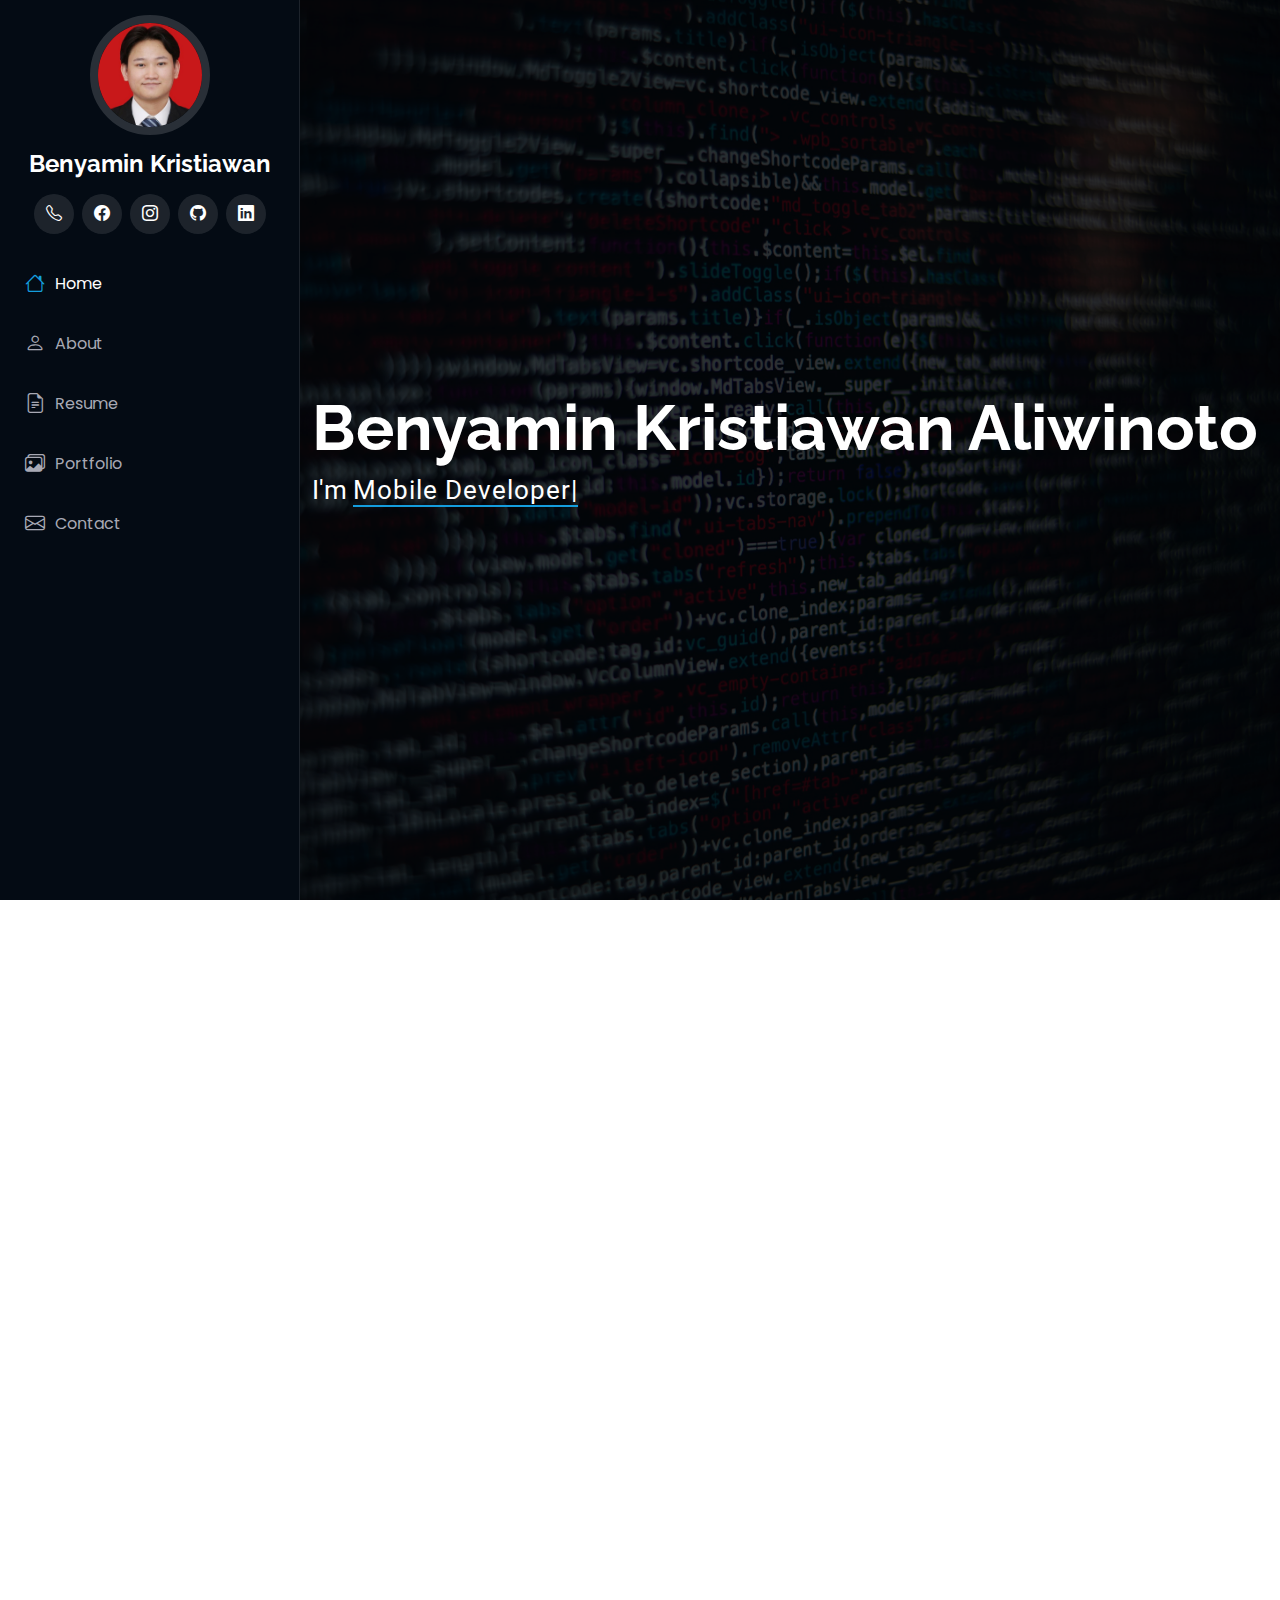
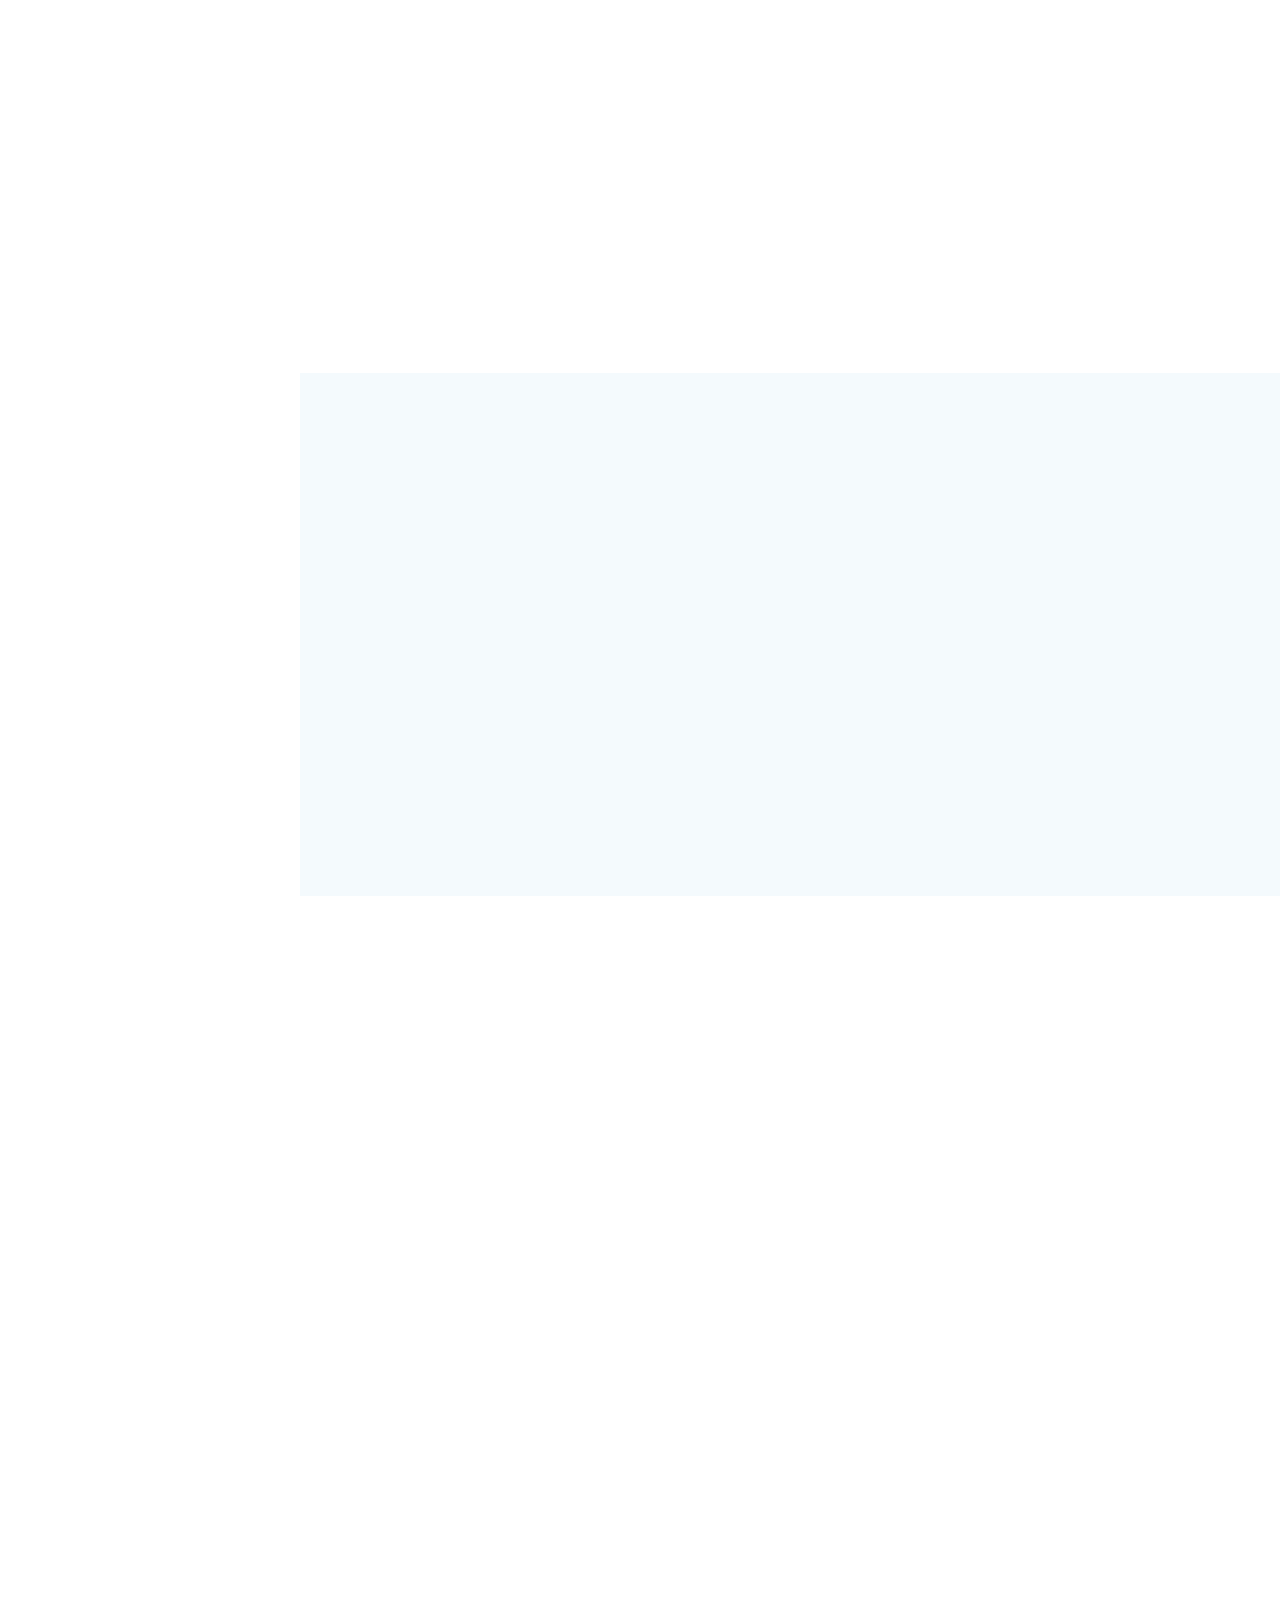
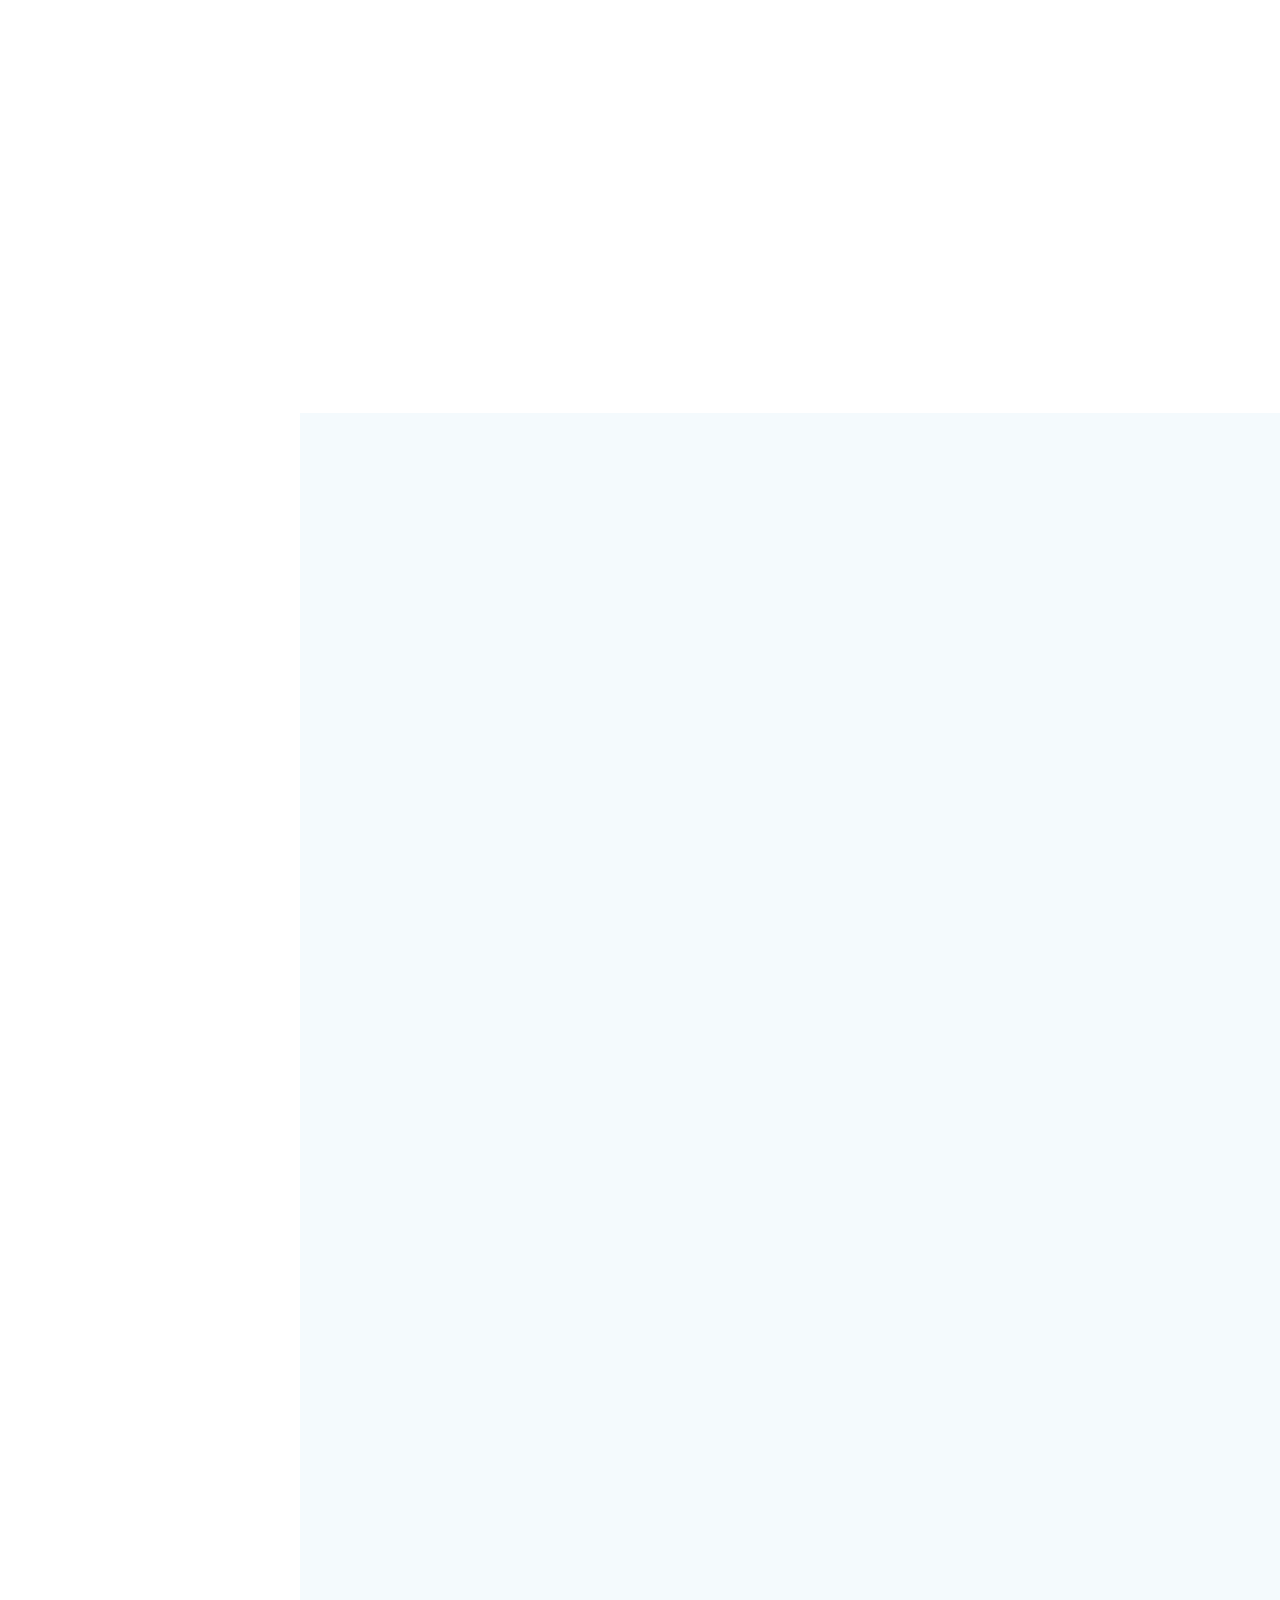
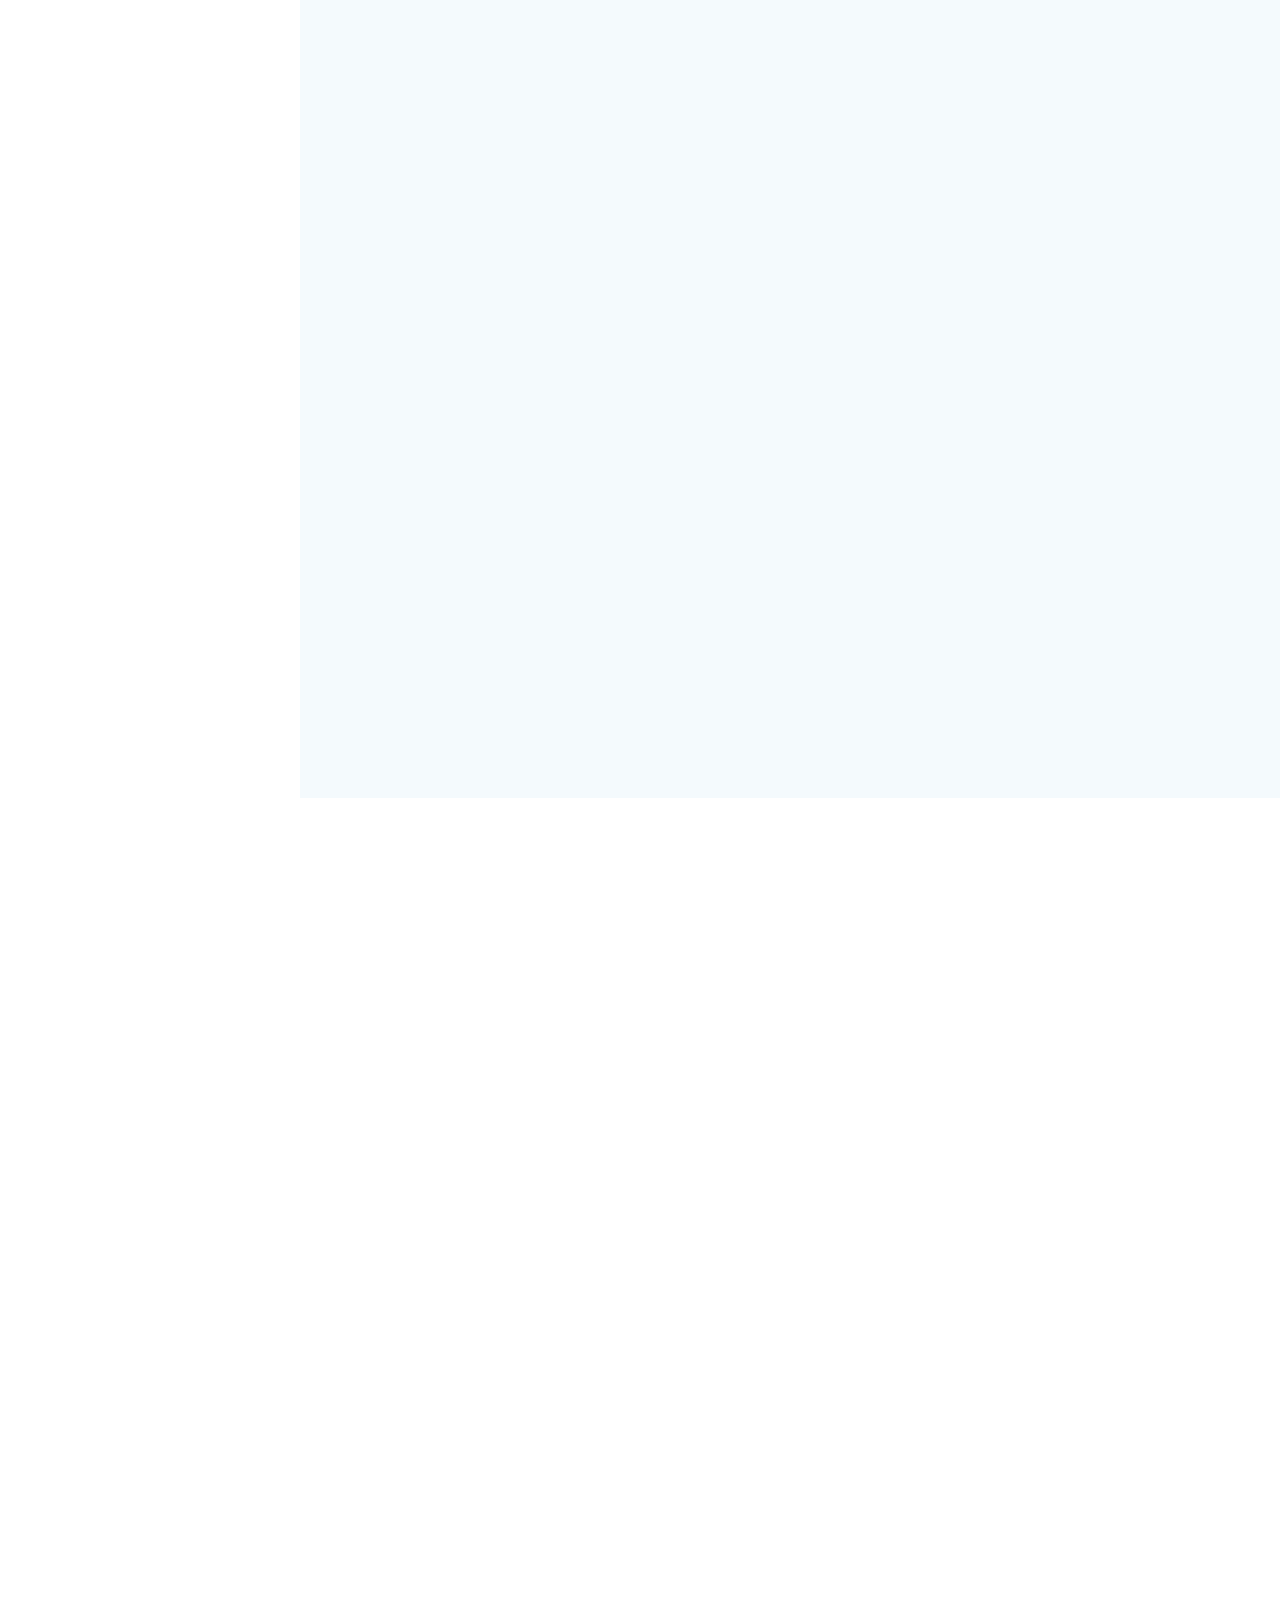
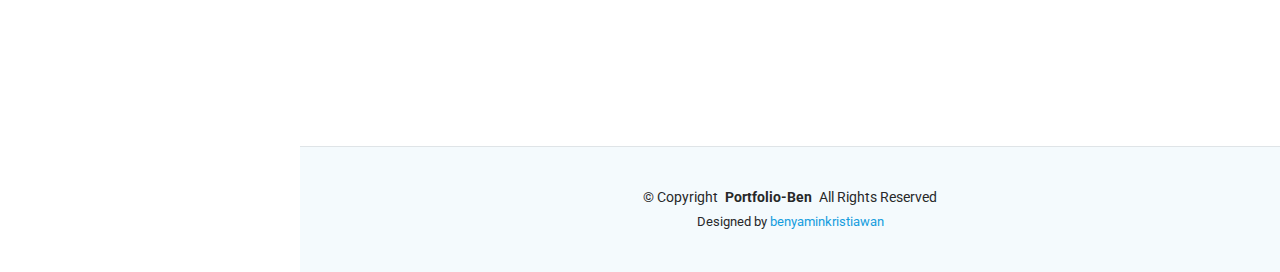
==== index.html @ f0d5478c "upload awal" ====
<!DOCTYPE html>
<html lang="en">

<head>
  <meta charset="utf-8">
  <meta content="width=device-width, initial-scale=1.0" name="viewport">
  <title>Index - iPortfolio Bootstrap Template</title>
  <meta content="" name="description">
  <meta content="" name="keywords">

  <!-- Favicons -->
  <link href="assets/img/favicon.png" rel="icon">
  <link href="assets/img/apple-touch-icon.png" rel="apple-touch-icon">

  <!-- Fonts -->
  <link href="https://fonts.googleapis.com" rel="preconnect">
  <link href="https://fonts.gstatic.com" rel="preconnect" crossorigin>
  <link href="https://fonts.googleapis.com/css2?family=Roboto:ital,wght@0,100;0,300;0,400;0,500;0,700;0,900;1,100;1,300;1,400;1,500;1,700;1,900&family=Poppins:ital,wght@0,100;0,200;0,300;0,400;0,500;0,600;0,700;0,800;0,900;1,100;1,200;1,300;1,400;1,500;1,600;1,700;1,800;1,900&family=Raleway:ital,wght@0,100;0,200;0,300;0,400;0,500;0,600;0,700;0,800;0,900;1,100;1,200;1,300;1,400;1,500;1,600;1,700;1,800;1,900&display=swap" rel="stylesheet">

  <!-- Vendor CSS Files -->
  <link href="assets/vendor/bootstrap/css/bootstrap.min.css" rel="stylesheet">
  <link href="assets/vendor/bootstrap-icons/bootstrap-icons.css" rel="stylesheet">
  <link href="assets/vendor/aos/aos.css" rel="stylesheet">
  <link href="assets/vendor/glightbox/css/glightbox.min.css" rel="stylesheet">
  <link href="assets/vendor/swiper/swiper-bundle.min.css" rel="stylesheet">

  <!-- Main CSS File -->
  <link href="assets/css/main.css" rel="stylesheet">

  
</head>

<body class="index-page">

  <header id="header" class="header dark-background d-flex flex-column">
    <i class="header-toggle d-xl-none bi bi-list"></i>

    <div class="profile-img">
      <img src="assets/img/profilepic-square.jpeg" alt="" class="img-fluid rounded-circle">
    </div>

    <a href="index.html" class="logo d-flex align-items-center justify-content-center">
      <!-- Uncomment the line below if you also wish to use an image logo -->
      <!-- <img src="assets/img/logo.png" alt=""> -->
      <h1 class="sitename">Benyamin Kristiawan</h1>
    </a>

    <div class="social-links text-center">
      <a href="https://wa.me/+6285953244398" class="twitter"><i class="bi bi-telephone"></i></a>
      <a href="#" class="facebook"><i class="bi bi-facebook"></i></a>
      <a href="#" class="instagram"><i class="bi bi-instagram"></i></a>
      <a href="https://github.com/benyaminkristiawan" class="google-plus"><i class="bi bi-github"></i></a>
      <a href="#" class="linkedin"><i class="bi bi-linkedin"></i></a>
    </div>

    <nav id="navmenu" class="navmenu">
      <ul>
        <li><a href="#hero" class="active"><i class="bi bi-house navicon"></i>Home</a></li>
        <li><a href="#about"><i class="bi bi-person navicon"></i> About</a></li>
        <li><a href="#resume"><i class="bi bi-file-earmark-text navicon"></i> Resume</a></li>
        <li><a href="#portfolio"><i class="bi bi-images navicon"></i> Portfolio</a></li>
        <!-- <li><a href="#services"><i class="bi bi-hdd-stack navicon"></i> Services</a></li> -->
        <!-- <li class="dropdown"><a href="#"><i class="bi bi-menu-button navicon"></i> <span>Dropdown</span> <i class="bi bi-chevron-down toggle-dropdown"></i></a>
          <ul>
            <li><a href="#">Dropdown 1</a></li>
            <li class="dropdown"><a href="#"><span>Deep Dropdown</span> <i class="bi bi-chevron-down toggle-dropdown"></i></a>
              <ul>
                <li><a href="#">Deep Dropdown 1</a></li>
                <li><a href="#">Deep Dropdown 2</a></li>
                <li><a href="#">Deep Dropdown 3</a></li>
                <li><a href="#">Deep Dropdown 4</a></li>
                <li><a href="#">Deep Dropdown 5</a></li>
              </ul>
            </li>
            <li><a href="#">Dropdown 2</a></li>
            <li><a href="#">Dropdown 3</a></li>
            <li><a href="#">Dropdown 4</a></li>
          </ul>
        </li> -->
        <li><a href="#contact"><i class="bi bi-envelope navicon"></i> Contact</a></li>
      </ul>
    </nav>

  </header>

  <main class="main">

    <!-- Hero Section -->
    <section id="hero" class="hero section dark-background">

      <img src="assets/img/layer-bg.png" alt="" data-aos="fade-in" class="">

      <div class="container" data-aos="fade-up" data-aos-delay="100">
        <h2>Benyamin Kristiawan Aliwinoto</h2>
        <p>I'm <span class="typed" data-typed-items="Mobile Developer, UI/UX Designer">Mobile Developer</span><span class="typed-cursor typed-cursor--blink" aria-hidden="true"></span><span class="typed-cursor typed-cursor--blink" aria-hidden="true"></span></p>
      </div>

    </section><!-- /Hero Section -->

    <!-- About Section -->
    <section id="about" class="about section">

      <!-- Section Title -->
      <div class="container section-title" data-aos="fade-up">
        <h2>About Me</h2>
        <p>A Fresh Graduate from Bina Nusantara University with a degree in Computer Science. Passionate about product design and enthusiastic about solving user problems. Possesses excellent skills in using Android Studio with Java Language for mobile application development. Currently seeking a position as a mobile developer/front-end developer.</p>
      </div><!-- End Section Title -->

      <div class="container" data-aos="fade-up" data-aos-delay="100">

        <div class="row gy-4 justify-content-center">
          <div class="col-lg-4">
            <img src="assets/img/profilepic-square.jpeg" class="img-fluid" alt="">
          </div>
          <div class="col-lg-8 content">
            <h2>UI/UX Designer &amp; Mobile Developer.</h2>
            <p class="fst-italic py-3">
              
            </p>
            <div class="row">
              <div class="col-lg-6">
                <ul>
                  <li><i class="bi bi-chevron-right"></i> <strong>Full Name:</strong> <span>Benyamin Kristiawan Aliwinoto</span></li>
                  <li><i class="bi bi-chevron-right"></i> <strong>Birth Place:</strong> <span>Cirebon</span></li>
                  <li><i class="bi bi-chevron-right"></i> <strong>Birthday:</strong> <span>30 November 2002</span></li>
                  <li><i class="bi bi-chevron-right"></i> <strong>Gender:</strong> <span>Male</span></li>
                  <li><i class="bi bi-chevron-right"></i> <strong>Phone:</strong> <span>+62 859 5324 4398</span></li>
                  <li><i class="bi bi-chevron-right"></i> <strong>Address:</strong> <span>Apartment MOI Tower Hawaiian Bay Unit 0622</span></li>
                  
                  
                </ul>
              </div>
              <div class="col-lg-6">
                <ul>
                  <li><i class="bi bi-chevron-right"></i> <strong>Age:</strong> <span>22</span></li>
                  <li><i class="bi bi-chevron-right"></i> <strong>Religion:</strong> <span>Christian</span></li>
                  <li><i class="bi bi-chevron-right"></i> <strong>Degree:</strong> <span>Bachelor (S. Kom.)</span></li>
                  <li><i class="bi bi-chevron-right"></i> <strong>Email:</strong> <span>benyaminka2002@gmail.com</span></li>
                  <li><i class="bi bi-chevron-right"></i> <strong>Language:</strong> <span>Indonesia, English</span></li>
                  <li><i class="bi bi-chevron-right"></i> <strong>Current City:</strong> <span>Jakarta Utara, Indonesia</span></li>
                </ul>
              </div>
            </div>
            <p class="py-3">
              
            </p>
          </div>
        </div>

      </div>

    </section><!-- /About Section -->

    <!-- Stats Section -->
    <section id="stats" class="stats section">

      <div class="container" data-aos="fade-up" data-aos-delay="100">

        <div class="row gy-4">

          <!-- <div class="col-lg-3 col-md-6">
            <div class="stats-item">
              <i class="bi bi-emoji-smile"></i>
              <span data-purecounter-start="0" data-purecounter-end="232" data-purecounter-duration="1" class="purecounter"></span>
              <p><strong>Happy Clients</strong> <span>consequuntur quae</span></p>
            </div>
          </div> -->
          <!-- End Stats Item -->

          <div class="col-lg-3 col-md-6">
            <div class="stats-item">
              <i class="bi bi-journal-richtext"></i>
              <span data-purecounter-start="0" data-purecounter-end="276" data-purecounter-duration="1" class="purecounter"></span>
              <p><strong>Contributions on Github</strong> <span>2022-2024</span></p>
            </div>
          </div><!-- End Stats Item -->

          <!-- <div class="col-lg-3 col-md-6">
            <div class="stats-item">
              <i class="bi bi-headset"></i>
              <span data-purecounter-start="0" data-purecounter-end="1453" data-purecounter-duration="1" class="purecounter"></span>
              <p><strong>Hours Of Support</strong> <span>aut commodi quaerat</span></p>
            </div>
          </div> -->
          <!-- End Stats Item -->

          <!-- <div class="col-lg-3 col-md-6">
            <div class="stats-item">
              <i class="bi bi-people"></i>
              <span data-purecounter-start="0" data-purecounter-end="49" data-purecounter-duration="1" class="purecounter"></span>
              <p><strong>Hard Working Person</strong> <span></span></p>
            </div>
          </div> -->
          <!-- End Stats Item -->

        </div>

      </div>

    </section><!-- /Stats Section -->

    <!-- Skills Section -->
    <section id="skills" class="skills section light-background">

      <!-- Section Title -->
      <div class="container section-title" data-aos="fade-up">
        <h2>Skills</h2>
        <p>This session will discuss the skills I possess.</p>
      </div><!-- End Section Title -->

      <div class="container" data-aos="fade-up" data-aos-delay="100">

        <div class="row skills-content skills-animation">

          <div class="col-lg-6">

            <div class="progress">
              <span class="skill"><span>HTML</span> <i class="val">70%</i></span>
              <div class="progress-bar-wrap">
                <div class="progress-bar" role="progressbar" aria-valuenow="70" aria-valuemin="0" aria-valuemax="100"></div>
              </div>
            </div><!-- End Skills Item -->

            <div class="progress">
              <span class="skill"><span>CSS</span> <i class="val">70%</i></span>
              <div class="progress-bar-wrap">
                <div class="progress-bar" role="progressbar" aria-valuenow="70" aria-valuemin="0" aria-valuemax="100"></div>
              </div>
            </div><!-- End Skills Item -->

            <div class="progress">
              <span class="skill"><span>Adobe (AE, PS, AN)</span> <i class="val">80%</i></span>
              <div class="progress-bar-wrap">
                <div class="progress-bar" role="progressbar" aria-valuenow="80" aria-valuemin="0" aria-valuemax="100"></div>
              </div>
            </div><!-- End Skills Item -->

            <div class="progress">
              <span class="skill"><span>JavaScript</span> <i class="val">75%</i></span>
              <div class="progress-bar-wrap">
                <div class="progress-bar" role="progressbar" aria-valuenow="75" aria-valuemin="0" aria-valuemax="100"></div>
              </div>
            </div><!-- End Skills Item -->

          </div>

          <div class="col-lg-6">

            <div class="progress">
              <span class="skill"><span>PHP</span> <i class="val">75%</i></span>
              <div class="progress-bar-wrap">
                <div class="progress-bar" role="progressbar" aria-valuenow="80" aria-valuemin="0" aria-valuemax="100"></div>
              </div>
            </div><!-- End Skills Item -->

            <div class="progress">
              <span class="skill"><span>Java</span> <i class="val">90%</i></span>
              <div class="progress-bar-wrap">
                <div class="progress-bar" role="progressbar" aria-valuenow="90" aria-valuemin="0" aria-valuemax="100"></div>
              </div>
            </div><!-- End Skills Item -->

            <div class="progress">
              <span class="skill"><span>Figma</span> <i class="val">100%</i></span>
              <div class="progress-bar-wrap">
                <div class="progress-bar" role="progressbar" aria-valuenow="100" aria-valuemin="0" aria-valuemax="100"></div>
              </div>
            </div><!-- End Skills Item -->

            <div class="progress">
              <span class="skill"><span>Android Studio</span> <i class="val">100%</i></span>
              <div class="progress-bar-wrap">
                <div class="progress-bar" role="progressbar" aria-valuenow="100" aria-valuemin="0" aria-valuemax="100"></div>
              </div>
            </div><!-- End Skills Item -->

          </div>

        </div>

      </div>

    </section><!-- /Skills Section -->

    <!-- Resume Section -->
    <section id="resume" class="resume section">

      <!-- Section Title -->
      <div class="container section-title" data-aos="fade-up">
        <h2>Resume</h2>
        <p>This session will discuss a summary of my personal data, education, and work experience.</p>
      </div><!-- End Section Title -->

      <div class="container">

        <div class="row">

          <div class="col-lg-6" data-aos="fade-up" data-aos-delay="100">
            <h3 class="resume-title">Summary</h3>

            <div class="resume-item pb-0">
              <h4>Benyamin Kristiawan Aliwinoto</h4>
              <p><em>Innovative and deadline-driven Mobile Apps Developer with 1+ years of experience designing and developing mobile applications MSME's-centered in collaboration with BSI Maslahat from initial concept to final, polished deliverable.</em></p>
              <ul>
                <li>Apartment Gading Riverview, Tower Hawaiian Bay Unit 0622, Kelapa Gading Barat, Jakarta Utara. DKI Jakarta, Indonesia.</li>
                <li>(+62) 859-5324-4398</li>
                <li>benyaminka2002@gmail.com</li>
              </ul>
            </div><!-- Edn Resume Item -->

            <h3 class="resume-title">Education</h3>
            <div class="resume-item">
              <h4>Bachelor of Computer Science</h4>
              <h5>Sept 2020 - 2024</h5>
              <p><em>Bina Nusantara University, DKI Jakarta, Indonesia.</em></p>
              <p>GPA : 3.57</p>
            </div><!-- Edn Resume Item -->

            <div class="resume-item">
              <h4>SMA Putra Nirmala (Science) </h4>
              <h5>2017 - 2019</h5>
              <p><em>Kota Cirebon, Jawa Barat.</em></p>
              <p>Nem : </p>
            </div><!-- Edn Resume Item -->

          </div>

          <div class="col-lg-6" data-aos="fade-up" data-aos-delay="100">
            <h3 class="resume-title">Professional Experience</h3>
            <div class="resume-item">
              <h4>Application Developer</h4>
              <h5>Feb 2023 - Feb 2024</h5>
              <p><em>Bina Nusantara University - School of Computer Science</em></p>
              <ul>
                <li>Develop, testing, and maintain 2 mobile applications (Point of Sales and Learning Management System).</li>
                <li>Identify and fix bugs to improve the performance and stability of the mobile applications.</li>
                <li>Integrated with APIs provided by the API division using Postman Collections.</li>
                <li>Write clean, efficient, and well-documented code.</li>
              </ul>
            </div><!-- Edn Resume Item -->

            <!-- <div class="resume-item">
              <h4>Mobile Apps Developer</h4>
              <h5>2023 - 2018</h5>
              <p><em>Stepping Stone Advertising, New York, NY</em></p>
              <ul>
                <li>Developed numerous marketing programs (logos, brochures,infographics, presentations, and advertisements).</li>
                <li>Managed up to 5 projects or tasks at a given time while under pressure</li>
                <li>Recommended and consulted with clients on the most appropriate graphic design</li>
                <li>Created 4+ design presentations and proposals a month for clients and account managers</li>
              </ul>
            </div> -->
            <!-- Edn Resume Item -->
              <h3 class="resume-title">Professional Student Activities</h3>
              <div class="resume-item">
                <h4>Kedaireka Bogor & NTB</h4>
                <h5>18 - 27 October 2023</h5>
                <p><em>Swiss-Bell Hotel Bogor & Raja Hotel Mandalika NTB</em></p>
                <ul>
                  <li>Troubleshooted and resolved user-reported bugs to ensure the application met client requirements</li>
                  <li>Provide hands-on training sessions on how to effectively use the two mobile applications and the service and product management system.</li>
                  <li>Documenting and Gathering feedback from MSMEs to understand their experience and identify areas for further improvement in the applications and management system.</li>
                </ul>
              </div><!-- Edn Resume Item -->
            

          </div>

          

        </div>

      </div>

    </section><!-- /Resume Section -->

    <!-- Portfolio Section -->
    <section id="portfolio" class="portfolio section light-background">

      <!-- Section Title -->
      <div class="container section-title" data-aos="fade-up">
        <h2>Portfolio</h2>
        <p>In this session, I will showcase some of my work in the following portfolio.</p>
      </div><!-- End Section Title -->

      <div class="container">

        <div class="isotope-layout" data-default-filter="*" data-layout="masonry" data-sort="original-order">

          <ul class="portfolio-filters isotope-filters" data-aos="fade-up" data-aos-delay="100">
            <li data-filter="*" class="filter-active">All</li>
            <li data-filter=".filter-app">Mobile App</li>
            <li data-filter=".filter-product">Website Project</li>
            <li data-filter=".filter-branding">Figma Project</li>
            <li data-filter=".filter-books">Adobe Project</li>
          </ul><!-- End Portfolio Filters -->

          <div class="row gy-4 isotope-container" data-aos="fade-up" data-aos-delay="200">

            <div class="col-lg-4 col-md-6 portfolio-item isotope-item filter-app">
              <div class="portfolio-content h-100">
                <img src="assets/img/portfolio/app-1.png" class="img-fluid" alt="">
                <div class="portfolio-info">
                  <h4>POS App</h4>
                  <p>Aplikasi Transaksi Kasir Point of Sales</p>
                  <a href="assets/img/portfolio/app-1.png" title="POS App" data-gallery="portfolio-gallery-app" class="glightbox preview-link"><i class="bi bi-zoom-in"></i></a>
                  <a href="portfolio-details1.html" title="More Details" class="details-link"><i class="bi bi-link-45deg"></i></a>
                </div>
              </div>
            </div><!-- End Portfolio Item -->

            <div class="col-lg-4 col-md-6 portfolio-item isotope-item filter-product">
              <div class="portfolio-content h-100">
                <img src="assets/img/portfolio/product-1.png" class="img-fluid" alt="">
                <div class="portfolio-info">
                  <h4>Waroenk Sayur</h4>
                  <p>Website Pemesanan dan Pengantaran Sayur dan Buah untuk membantu Petani Lokal</p>
                  <a href="assets/img/portfolio/product-1.png" title="Waroenk Sayur" data-gallery="portfolio-gallery-product" class="glightbox preview-link"><i class="bi bi-zoom-in"></i></a>
                  <a href="#portfolio" title="More Details" class="details-link"><i class="bi bi-link-45deg"></i></a>
                </div>
              </div>
            </div><!-- End Portfolio Item -->

            <div class="col-lg-4 col-md-6 portfolio-item isotope-item filter-branding">
              <div class="portfolio-content h-100">
                <img src="assets/img/portfolio/branding-1.png" class="img-fluid" alt="">
                <div class="portfolio-info">
                  <h4>ApoteKita</h4>
                  <p>UI Design ApoteKita </p>
                  <a href="assets/img/portfolio/branding-1.png" title="ApoteKita" data-gallery="portfolio-gallery-branding" class="glightbox preview-link"><i class="bi bi-zoom-in"></i></a>
                  <a href="https://binusianorg-my.sharepoint.com/personal/benyamin_aliwinoto_binus_ac_id/_layouts/15/guestaccess.aspx?share=EWlSHRpVcEdCu129OMbi6bYBnGPdBQ2Wt_5K-URbd03ozw&e=EXPyqs&nav=[base64]%3D" title="More Details" class="details-link"><i class="bi bi-link-45deg"></i></a>
                </div>
              </div>
            </div><!-- End Portfolio Item -->

            <div class="col-lg-4 col-md-6 portfolio-item isotope-item filter-books">
              <div class="portfolio-content h-100">
                <img src="assets/img/portfolio/books-1.png" class="img-fluid" alt="">
                <div class="portfolio-info">
                  <h4>Adidas Ads</h4>
                  <p>Projek Pengiklanan Sepatu Adidas menggunakan Adobe After Effects</p>
                  <a href="assets/img/portfolio/books-1.png" title="Adidas Ads" data-gallery="portfolio-gallery-book" class="glightbox preview-link"><i class="bi bi-zoom-in"></i></a>
                  <a href="https://binusianorg-my.sharepoint.com/personal/benyamin_aliwinoto_binus_ac_id/_layouts/15/guestaccess.aspx?share=EWU1e1z25QFPrFKscQmTUBwB_LzTjRTOm0ZS-VJvnVS7PQ&e=Qh60vn&nav=[base64]%3D" title="More Details" class="details-link"><i class="bi bi-link-45deg"></i></a>
                </div>
              </div>
            </div><!-- End Portfolio Item -->

            <div class="col-lg-4 col-md-6 portfolio-item isotope-item filter-app">
              <div class="portfolio-content h-100">
                <img src="assets/img/portfolio/app-2.png" class="img-fluid" alt="">
                <div class="portfolio-info">
                  <h4>Learning Management System</h4>
                  <p>Aplikasi Pembelajaran Jarak Jauh dilengkapi dengan fitur Forum, Material Slides dan Video Learning</p>
                  <a href="assets/img/portfolio/app-2.png" title="Learning Management System" data-gallery="portfolio-gallery-app" class="glightbox preview-link"><i class="bi bi-zoom-in"></i></a>
                  <a href="portfolio-details2.html" title="More Details" class="details-link"><i class="bi bi-link-45deg"></i></a>
                </div>
              </div>
            </div><!-- End Portfolio Item -->

            <div class="col-lg-4 col-md-6 portfolio-item isotope-item filter-product">
              <div class="portfolio-content h-100">
                <img src="assets/img/portfolio/product-2.png" class="img-fluid" alt="">
                <div class="portfolio-info">
                  <h4>Music Baktify</h4>
                  <p>Aplikasi Bakti Sosial Untuk kaset Bekas/ DVD</p>
                  <a href="assets/img/portfolio/product-2.png" title="Music Baktify" data-gallery="portfolio-gallery-product" class="glightbox preview-link"><i class="bi bi-zoom-in"></i></a>
                  <a href="portfolio-details4.html" title="More Details" class="details-link"><i class="bi bi-link-45deg"></i></a>
                </div>
              </div>
            </div><!-- End Portfolio Item -->

            <div class="col-lg-4 col-md-6 portfolio-item isotope-item filter-branding">
              <div class="portfolio-content h-100">
                <img src="assets/img/portfolio/branding-2.png" class="img-fluid" alt="">
                <div class="portfolio-info">
                  <h4>iStyleSalonline Website UI</h4>
                  <p>Desain UI untuk Website Potong rambut dan Hairstyle</p>
                  <a href="assets/img/portfolio/branding-2.png" title="iStyleSalonline" data-gallery="portfolio-gallery-branding" class="glightbox preview-link"><i class="bi bi-zoom-in"></i></a>
                  <a href="https://drive.google.com/file/d/1-dTdW2Me9NhsRWiIk4bwJ4fvsulFHdwx/view?usp=share_link" title="More Details" class="details-link"><i class="bi bi-link-45deg"></i></a>
                </div>
              </div>
            </div><!-- End Portfolio Item -->

            <div class="col-lg-4 col-md-6 portfolio-item isotope-item filter-books">
              <div class="portfolio-content h-100">
                <img src="assets/img/portfolio/books-2.png" class="img-fluid" alt="">
                <div class="portfolio-info">
                  <h4>Animasi Intro YT: Dotco channel</h4>
                  <p>Membuat Animasi Intro di After Effects untuk digunakan di Youtube channel: Dotco Channel</p>
                  <a href="assets/img/portfolio/books-2.png" title="Animasi Intro YT: Dotco channel" data-gallery="portfolio-gallery-book" class="glightbox preview-link"><i class="bi bi-zoom-in"></i></a>
                  <a href="https://youtu.be/4wAqfzIEqWE?si=TfObkhLwfu51w26V" title="More Details" class="details-link"><i class="bi bi-link-45deg"></i></a>
                </div>
              </div>
            </div><!-- End Portfolio Item -->

            <div class="col-lg-4 col-md-6 portfolio-item isotope-item filter-app">
              <div class="portfolio-content h-100">
                <img src="assets/img/portfolio/app-3.png" class="img-fluid" alt="">
                <div class="portfolio-info">
                  <h4>TMIIxLoG.id</h4>
                  <p>Aplikasi Informasi Wisata TMII dan Pemesanan Tiket</p>
                  <a href="assets/img/portfolio/app-3.png" title="TMIIxLoG.id" data-gallery="portfolio-gallery-app" class="glightbox preview-link"><i class="bi bi-zoom-in"></i></a>
                  <a href="portfolio-details3.html" title="More Details" class="details-link"><i class="bi bi-link-45deg"></i></a>
                </div>
              </div>
            </div><!-- End Portfolio Item -->

            <div class="col-lg-4 col-md-6 portfolio-item isotope-item filter-product">
              <div class="portfolio-content h-100">
                <img src="assets/img/portfolio/product-3.png" class="img-fluid" alt="">
                <div class="portfolio-info">
                  <h4>Interaction Transisi Image Slider</h4>
                  <p>Mempelajari penggunaan Javascript untuk interaksi animasi lanjut untuk mempercantik website kita</p>
                  <a href="assets/img/portfolio/product-3.png" title="Interaction Transisi Image Slider" data-gallery="portfolio-gallery-product" class="glightbox preview-link"><i class="bi bi-zoom-in"></i></a>
                  <a href="imageslider.html" title="More Details" class="details-link"><i class="bi bi-link-45deg"></i></a>
                </div>
              </div>
            </div><!-- End Portfolio Item -->

            <div class="col-lg-4 col-md-6 portfolio-item isotope-item filter-branding">
              <div class="portfolio-content h-100">
                <img src="assets/img/portfolio/branding-3.png" class="img-fluid" alt="">
                <div class="portfolio-info">
                  <h4>Culturenesia VR Salon Games UI</h4>
                  <p>Sebuah Desain UI Game Virtual Reality Potong Rambut dan Hair Style </p>
                  <a href="assets/img/portfolio/branding-3.png" title="Branding 2" data-gallery="portfolio-gallery-branding" class="glightbox preview-link"><i class="bi bi-zoom-in"></i></a>
                  <a href="https://www.figma.com/proto/BaKA8CdUAbBqgOjF2N6Sw4/istylesalonine-Culturenesia?node-id=2-2&t=3bvDPhj2qPXTcoe0-1&scaling=scale-down&content-scaling=fixed&page-id=0%3A1&starting-point-node-id=2%3A2" title="More Details" class="details-link"><i class="bi bi-link-45deg"></i></a>
                </div>
              </div>
            </div><!-- End Portfolio Item -->

            <div class="col-lg-4 col-md-6 portfolio-item isotope-item filter-books">
              <div class="portfolio-content h-100">
                <img src="assets/img/portfolio/books-3.png" class="img-fluid" alt="">
                <div class="portfolio-info">
                  <h4>Menicraft Adobe Animate</h4>
                  <p>Sebuah project animate HTML 5 Canvas dimana membuat interface dari game populer Minecraft yang kemudian dianimasikan</p>
                  <a href="assets/img/portfolio/books-3.png" title="Menicraft-Adobe Animate Project" data-gallery="portfolio-gallery-book" class="glightbox preview-link"><i class="bi bi-zoom-in"></i></a>
                  <a href="https://github.com/benyaminkristiawan/Menicraft.git" title="More Details" class="details-link"><i class="bi bi-link-45deg"></i></a>
                </div>
              </div>
            </div><!-- End Portfolio Item -->

          </div><!-- End Portfolio Container -->

        </div>

      </div>

    </section><!-- /Portfolio Section -->

    <!-- Services Section -->
    <!-- <section id="services" class="services section">

      
      <div class="container section-title" data-aos="fade-up">
        <h2>Services</h2>
        <p>Magnam dolores commodi suscipit. Necessitatibus eius consequatur ex aliquid fuga eum quidem. Sit sint consectetur velit. Quisquam quos quisquam cupiditate. Et nemo qui impedit suscipit alias ea. Quia fugiat sit in iste officiis commodi quidem hic quas.</p>
      </div>

      <div class="container">

        <div class="row gy-4">

          <div class="col-lg-4 col-md-6 service-item d-flex" data-aos="fade-up" data-aos-delay="100">
            <div class="icon flex-shrink-0"><i class="bi bi-briefcase"></i></div>
            <div>
              <h4 class="title"><a href="service-details.html" class="stretched-link">Lorem Ipsum</a></h4>
              <p class="description">Voluptatum deleniti atque corrupti quos dolores et quas molestias excepturi sint occaecati cupiditate non provident</p>
            </div>
          </div>
          

          <div class="col-lg-4 col-md-6 service-item d-flex" data-aos="fade-up" data-aos-delay="200">
            <div class="icon flex-shrink-0"><i class="bi bi-card-checklist"></i></div>
            <div>
              <h4 class="title"><a href="service-details.html" class="stretched-link">Dolor Sitema</a></h4>
              <p class="description">Minim veniam, quis nostrud exercitation ullamco laboris nisi ut aliquip ex ea commodo consequat tarad limino ata</p>
            </div>
          

          <div class="col-lg-4 col-md-6 service-item d-flex" data-aos="fade-up" data-aos-delay="300">
            <div class="icon flex-shrink-0"><i class="bi bi-bar-chart"></i></div>
            <div>
              <h4 class="title"><a href="service-details.html" class="stretched-link">Sed ut perspiciatis</a></h4>
              <p class="description">Duis aute irure dolor in reprehenderit in voluptate velit esse cillum dolore eu fugiat nulla pariatur</p>
            </div>
          

          <div class="col-lg-4 col-md-6 service-item d-flex" data-aos="fade-up" data-aos-delay="400">
            <div class="icon flex-shrink-0"><i class="bi bi-binoculars"></i></div>
            <div>
              <h4 class="title"><a href="service-details.html" class="stretched-link">Magni Dolores</a></h4>
              <p class="description">Excepteur sint occaecat cupidatat non proident, sunt in culpa qui officia deserunt mollit anim id est laborum</p>
            </div>
          </div>

          <div class="col-lg-4 col-md-6 service-item d-flex" data-aos="fade-up" data-aos-delay="500">
            <div class="icon flex-shrink-0"><i class="bi bi-brightness-high"></i></div>
            <div>
              <h4 class="title"><a href="service-details.html" class="stretched-link">Nemo Enim</a></h4>
              <p class="description">At vero eos et accusamus et iusto odio dignissimos ducimus qui blanditiis praesentium voluptatum deleniti atque</p>
            </div>
          </div>

          <div class="col-lg-4 col-md-6 service-item d-flex" data-aos="fade-up" data-aos-delay="600">
            <div class="icon flex-shrink-0"><i class="bi bi-calendar4-week"></i></div>
            <div>
              <h4 class="title"><a href="service-details.html" class="stretched-link">Eiusmod Tempor</a></h4>
              <p class="description">Et harum quidem rerum facilis est et expedita distinctio. Nam libero tempore, cum soluta nobis est eligendi</p>
            </div>
          </div>

        </div>

      </div>

    </section>-->

    <!-- Testimonials Section -->
    <section id="testimonials" class="testimonials section light-background">

      <!-- Section Title -->
      <div class="container section-title" data-aos="fade-up">
        <h2>Testimonials</h2>
        <p>What they are saying about me</p>
      </div><!-- End Section Title -->

      <div class="container" data-aos="fade-up" data-aos-delay="100">

        <div class="swiper init-swiper">
          <script type="application/json" class="swiper-config">
            {
              "loop": true,
              "speed": 600,
              "autoplay": {
                "delay": 5000
              },
              "slidesPerView": "auto",
              "pagination": {
                "el": ".swiper-pagination",
                "type": "bullets",
                "clickable": true
              },
              "breakpoints": {
                "320": {
                  "slidesPerView": 1,
                  "spaceBetween": 40
                },
                "1200": {
                  "slidesPerView": 3,
                  "spaceBetween": 1
                }
              }
            }
          </script>
          <div class="swiper-wrapper">

            <div class="swiper-slide">
              <div class="testimonial-item">
                <p>
                  <i class="bi bi-quote quote-icon-left"></i>
                  <span>testimonial a.</span>
                  <i class="bi bi-quote quote-icon-right"></i>
                </p>
                <img src="assets/img/testimonials/testimonials-1.jpg" class="testimonial-img" alt="">
                <h3>Saul Goodman</h3>
                <h4>Ceo &amp; Founder</h4>
              </div>
            </div><!-- End testimonial item -->

            <div class="swiper-slide">
              <div class="testimonial-item">
                <p>
                  <i class="bi bi-quote quote-icon-left"></i>
                  <span>testimonial b.</span>
                  <i class="bi bi-quote quote-icon-right"></i>
                </p>
                <img src="assets/img/testimonials/testimonials-2.jpg" class="testimonial-img" alt="">
                <h3>Sara Wilsson</h3>
                <h4>Designer</h4>
              </div>
            </div><!-- End testimonial item -->

            <div class="swiper-slide">
              <div class="testimonial-item">
                <p>
                  <i class="bi bi-quote quote-icon-left"></i>
                  <span>testimonial c.</span>
                  <i class="bi bi-quote quote-icon-right"></i>
                </p>
                <img src="assets/img/testimonials/testimonials-3.jpg" class="testimonial-img" alt="">
                <h3>Jena Karlis</h3>
                <h4>Store Owner</h4>
              </div>
            </div><!-- End testimonial item -->

            <div class="swiper-slide">
              <div class="testimonial-item">
                <p>
                  <i class="bi bi-quote quote-icon-left"></i>
                  <span>Fugiat enim eram quae cillum dolore dolor amet nulla culpa multos export minim fugiat dolor enim duis veniam ipsum anim magna sunt elit fore quem dolore labore illum veniam.</span>
                  <i class="bi bi-quote quote-icon-right"></i>
                </p>
                <img src="assets/img/testimonials/testimonials-4.jpg" class="testimonial-img" alt="">
                <h3>Matt Brandon</h3>
                <h4>Freelancer</h4>
              </div>
            </div><!-- End testimonial item -->

            <div class="swiper-slide">
              <div class="testimonial-item">
                <p>
                  <i class="bi bi-quote quote-icon-left"></i>
                  <span>Quis quorum aliqua sint quem legam fore sunt eram irure aliqua veniam tempor noster veniam sunt culpa nulla illum cillum fugiat legam esse veniam culpa fore nisi cillum quid.</span>
                  <i class="bi bi-quote quote-icon-right"></i>
                </p>
                <img src="assets/img/testimonials/testimonials-5.jpg" class="testimonial-img" alt="">
                <h3>John Larson</h3>
                <h4>Entrepreneur</h4>
              </div>
            </div><!-- End testimonial item -->

          </div>
          <div class="swiper-pagination"></div>
        </div>

      </div>

    </section><!-- /Testimonials Section -->

    <!-- Contact Section -->
    <section id="contact" class="contact section">

      <!-- Section Title -->
      <div class="container section-title" data-aos="fade-up">
        <h2>Contact</h2>
        <p>For any inquiries or collaborations, please feel free to reach out. I am available to discuss potential projects, answer questions, and provide further information.</p>
      </div><!-- End Section Title -->

      <div class="container" data-aos="fade-up" data-aos-delay="100">

        <div class="row gy-4">

          <div class="col-lg-5">

            <div class="info-wrap">
              <div class="info-item d-flex" data-aos="fade-up" data-aos-delay="200">
                <i class="bi bi-geo-alt flex-shrink-0"></i>
                <div>
                  <h3>Address</h3>
                  <p>
                    Apartemen City Home Tower Hawaiian Bay Unit 06-22 Kelapa Gading Barat, Jakarta Utara, 14240</p>
                </div>
              </div><!-- End Info Item -->

              <div class="info-item d-flex" data-aos="fade-up" data-aos-delay="300">
                <i class="bi bi-telephone flex-shrink-0"></i>
                <div>
                  <h3>Call Me</h3>
                  <p>+62 859 5324 4398</p>
                </div>
              </div><!-- End Info Item -->

              <div class="info-item d-flex" data-aos="fade-up" data-aos-delay="400">
                <i class="bi bi-envelope flex-shrink-0"></i>
                <div>
                  <h3>Email Me</h3>
                  <p>benyaminka2002@gmail.com</p>
                </div>
              </div><!-- End Info Item -->
              <iframe src="https://www.google.com/maps/embed?pb=!1m18!1m12!1m3!1d3966.862855936252!2d106.88854847570893!3d-6.149114193837894!2m3!1f0!2f0!3f0!3m2!1i1024!2i768!4f13.1!3m3!1m2!1s0x2e69f54186a201e9%3A0xecbc49330bac8e06!2sApartemen%20City%20Home%2C%20Tower%20Hawaian%20Bay%2C%20Kelapa%20Gading%2C%20Jakarta%20Utara!5e0!3m2!1sen!2sid!4v1721143150002!5m2!1sen!2sid" frameborder="0" style="border:0; width: 100%; height: 270px;" allowfullscreen="" loading="lazy" referrerpolicy="no-referrer-when-downgrade"></iframe>

            
            </div>
          </div>

          <div class="col-lg-7">
            <form action="forms/contact.php" method="post" class="php-email-form" data-aos="fade-up" data-aos-delay="200">
              <div class="row gy-4">

                <div class="col-md-6">
                  <label for="name-field" class="pb-2">Your Name</label>
                  <input type="text" name="name" id="name-field" class="form-control" required="">
                </div>

                <div class="col-md-6">
                  <label for="email-field" class="pb-2">Your Email</label>
                  <input type="email" class="form-control" name="email" id="email-field" required="">
                </div>

                <div class="col-md-12">
                  <label for="subject-field" class="pb-2">Subject</label>
                  <input type="text" class="form-control" name="subject" id="subject-field" required="">
                </div>

                <div class="col-md-12">
                  <label for="message-field" class="pb-2">Message</label>
                  <textarea class="form-control" name="message" rows="10" id="message-field" required=""></textarea>
                </div>

                <div class="col-md-12 text-center">
                  <div class="loading">Loading</div>
                  <div class="error-message"></div>
                  <div class="sent-message">Your message has been sent. Thank you!</div>

                  <button type="submit">Send Message</button>
                </div>

              </div>
            </form>
          </div><!-- End Contact Form -->

        </div>

      </div>

    </section><!-- /Contact Section -->

  </main>

  <footer id="footer" class="footer position-relative light-background">

    <div class="container">
      <div class="copyright text-center ">
        <p>© <span>Copyright</span> <strong class="px-1 sitename">Portfolio-Ben</strong> <span>All Rights Reserved</span></p>
      </div>
      <div class="credits">
        <!-- All the links in the footer should remain intact. -->
        <!-- You can delete the links only if you've purchased the pro version. -->
        <!-- Licensing information: https://bootstrapmade.com/license/ -->
        <!-- Purchase the pro version with working PHP/AJAX contact form: [buy-url] -->
        Designed by <a href="https://github.com/benyaminkristiawan">benyaminkristiawan</a>
      </div>
    </div>

  </footer>

  <!-- Scroll Top -->
  <a href="#" id="scroll-top" class="scroll-top d-flex align-items-center justify-content-center"><i class="bi bi-arrow-up-short"></i></a>

  <!-- Preloader -->
  <div id="preloader"></div>

  <!-- Vendor JS Files -->
  <script src="assets/vendor/bootstrap/js/bootstrap.bundle.min.js"></script>
  <script src="assets/vendor/php-email-form/validate.js"></script>
  <script src="assets/vendor/aos/aos.js"></script>
  <script src="assets/vendor/typed.js/typed.umd.js"></script>
  <script src="assets/vendor/purecounter/purecounter_vanilla.js"></script>
  <script src="assets/vendor/waypoints/noframework.waypoints.js"></script>
  <script src="assets/vendor/glightbox/js/glightbox.min.js"></script>
  <script src="assets/vendor/imagesloaded/imagesloaded.pkgd.min.js"></script>
  <script src="assets/vendor/isotope-layout/isotope.pkgd.min.js"></script>
  <script src="assets/vendor/swiper/swiper-bundle.min.js"></script>

  <!-- Main JS File -->
  <script src="assets/js/main.js"></script>

</body>

</html>
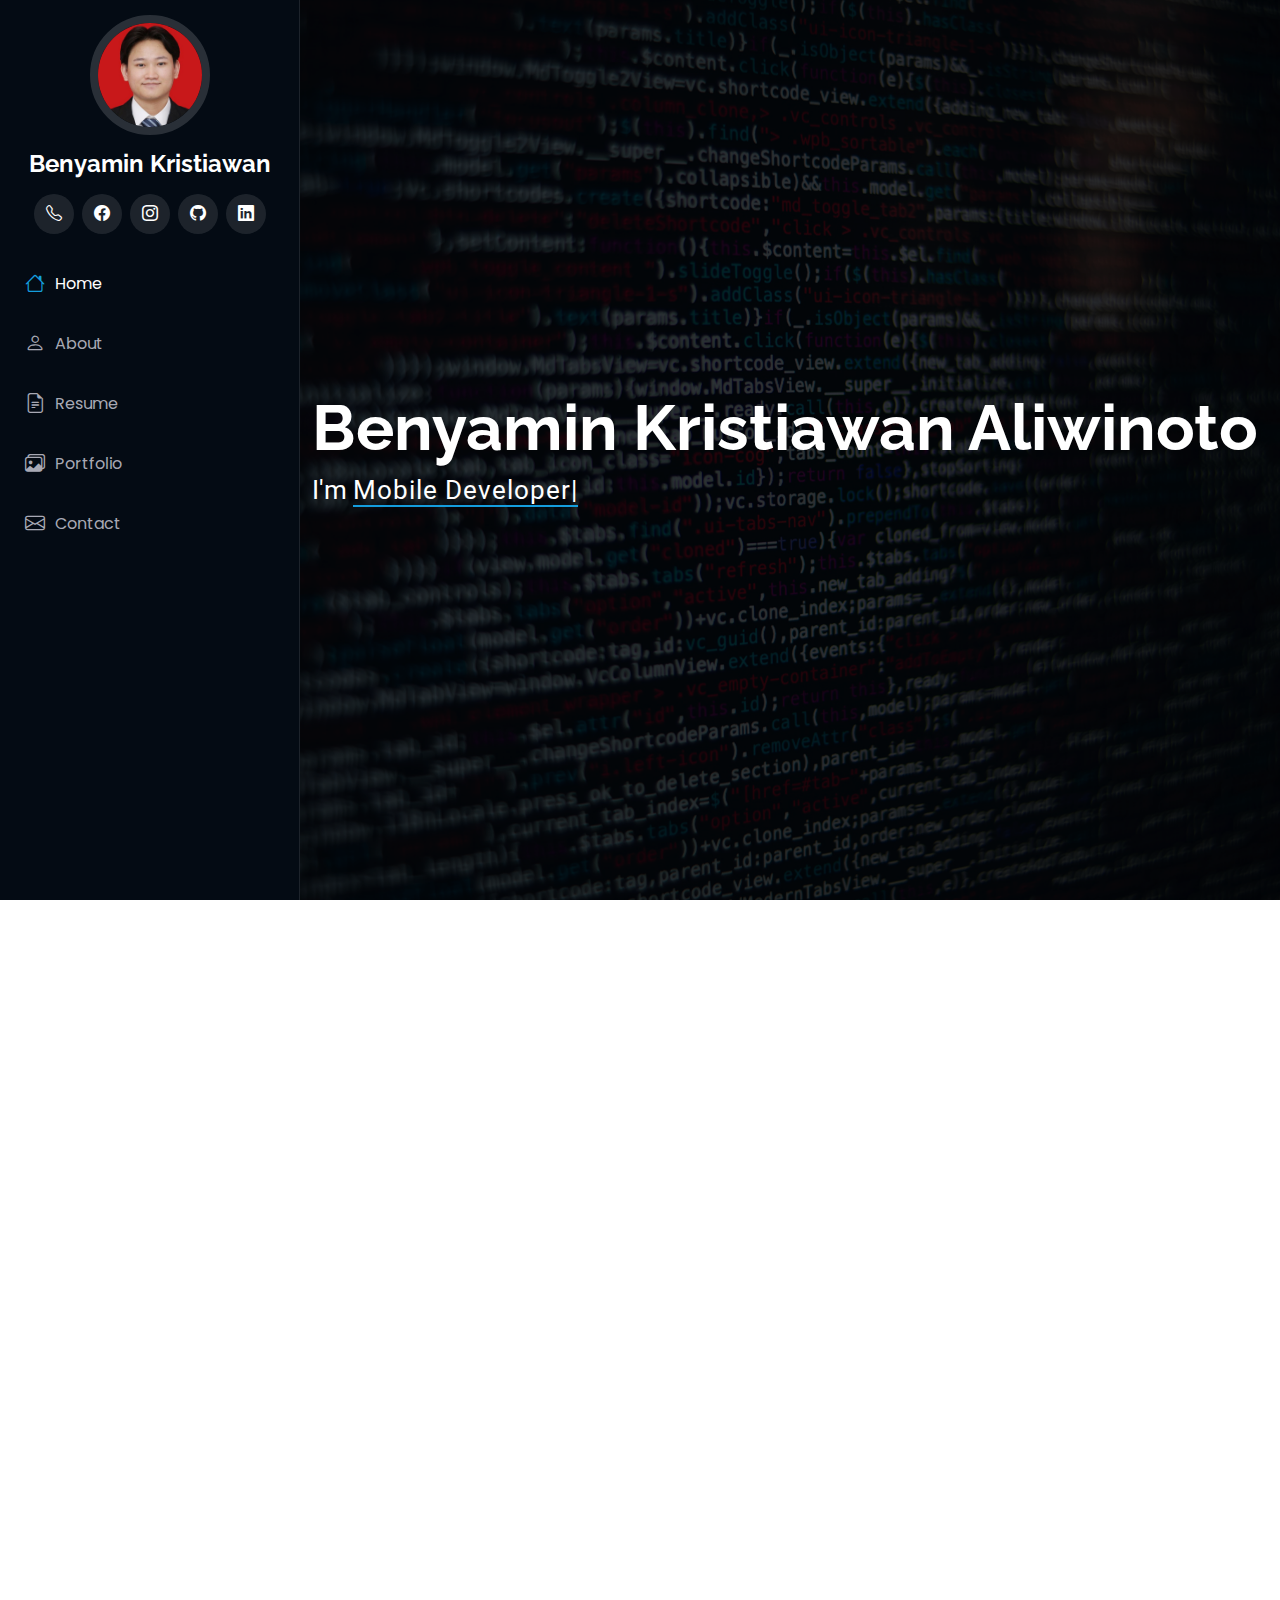
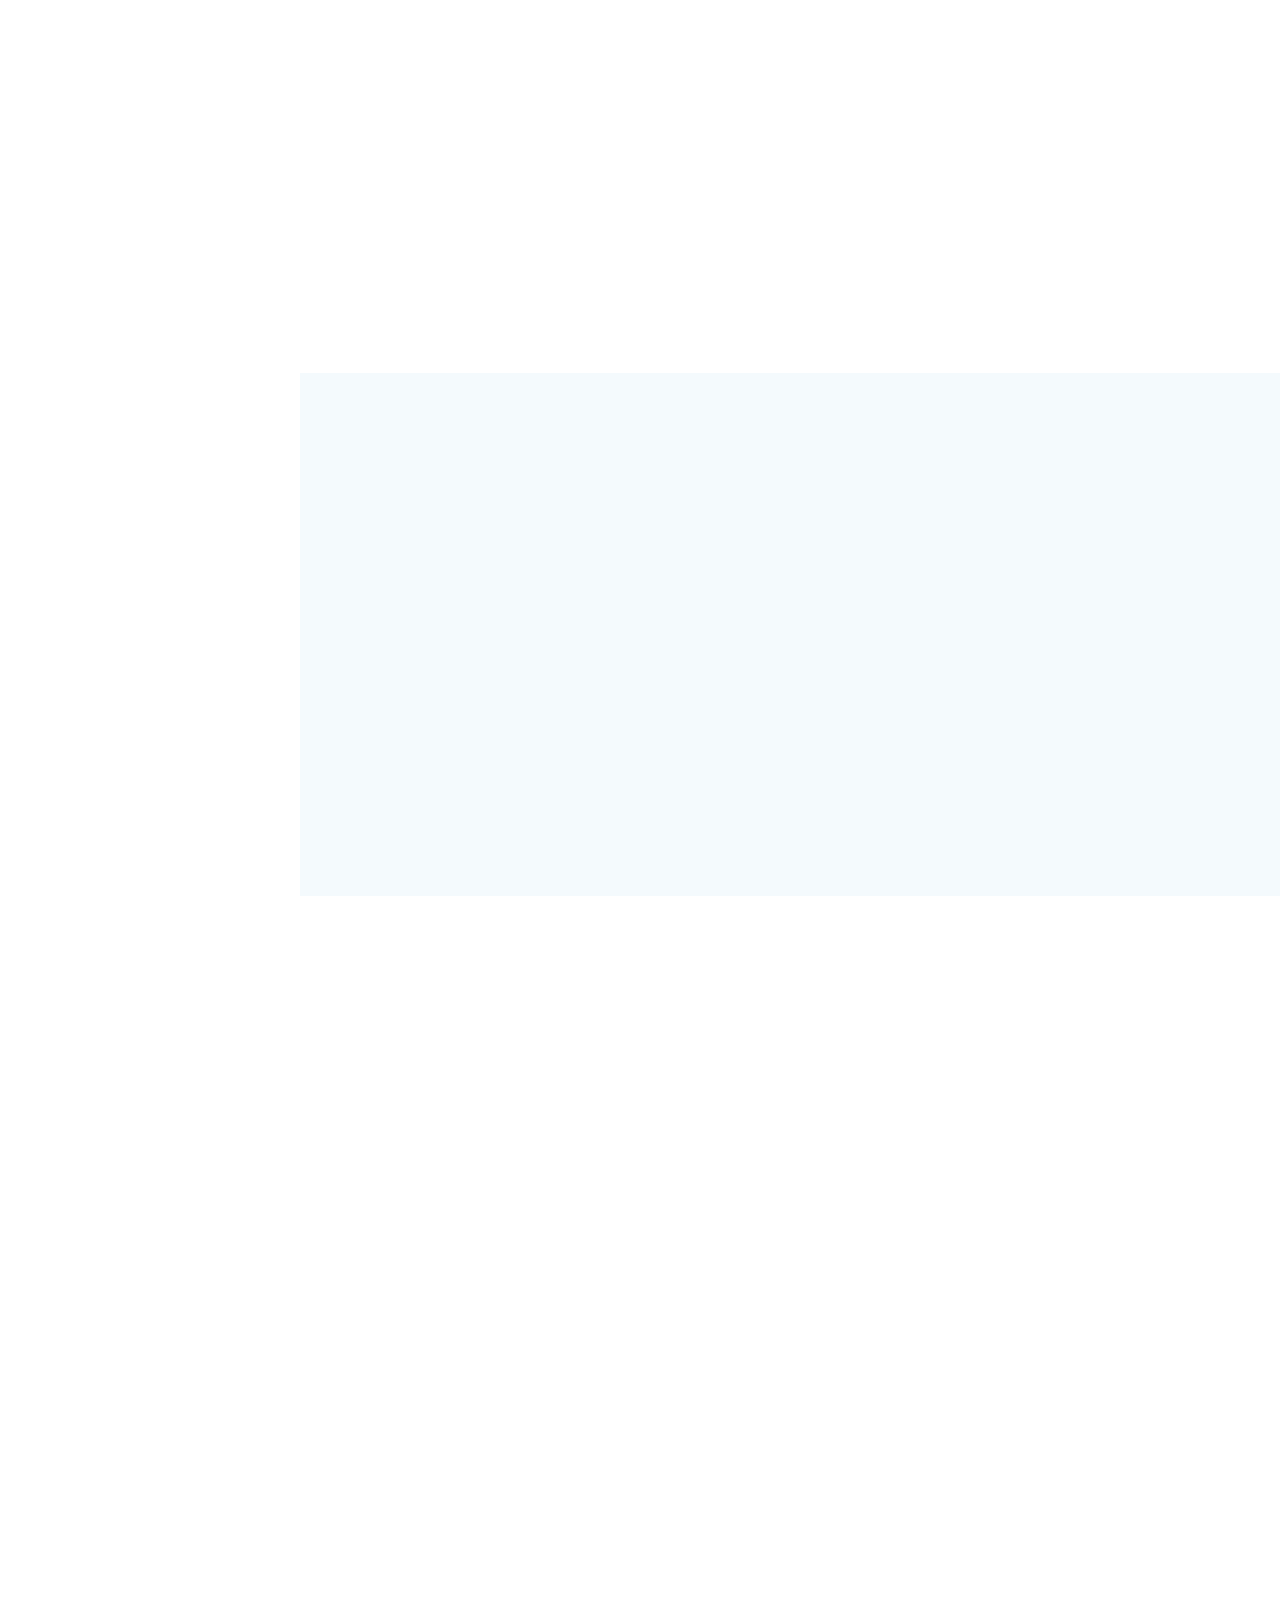
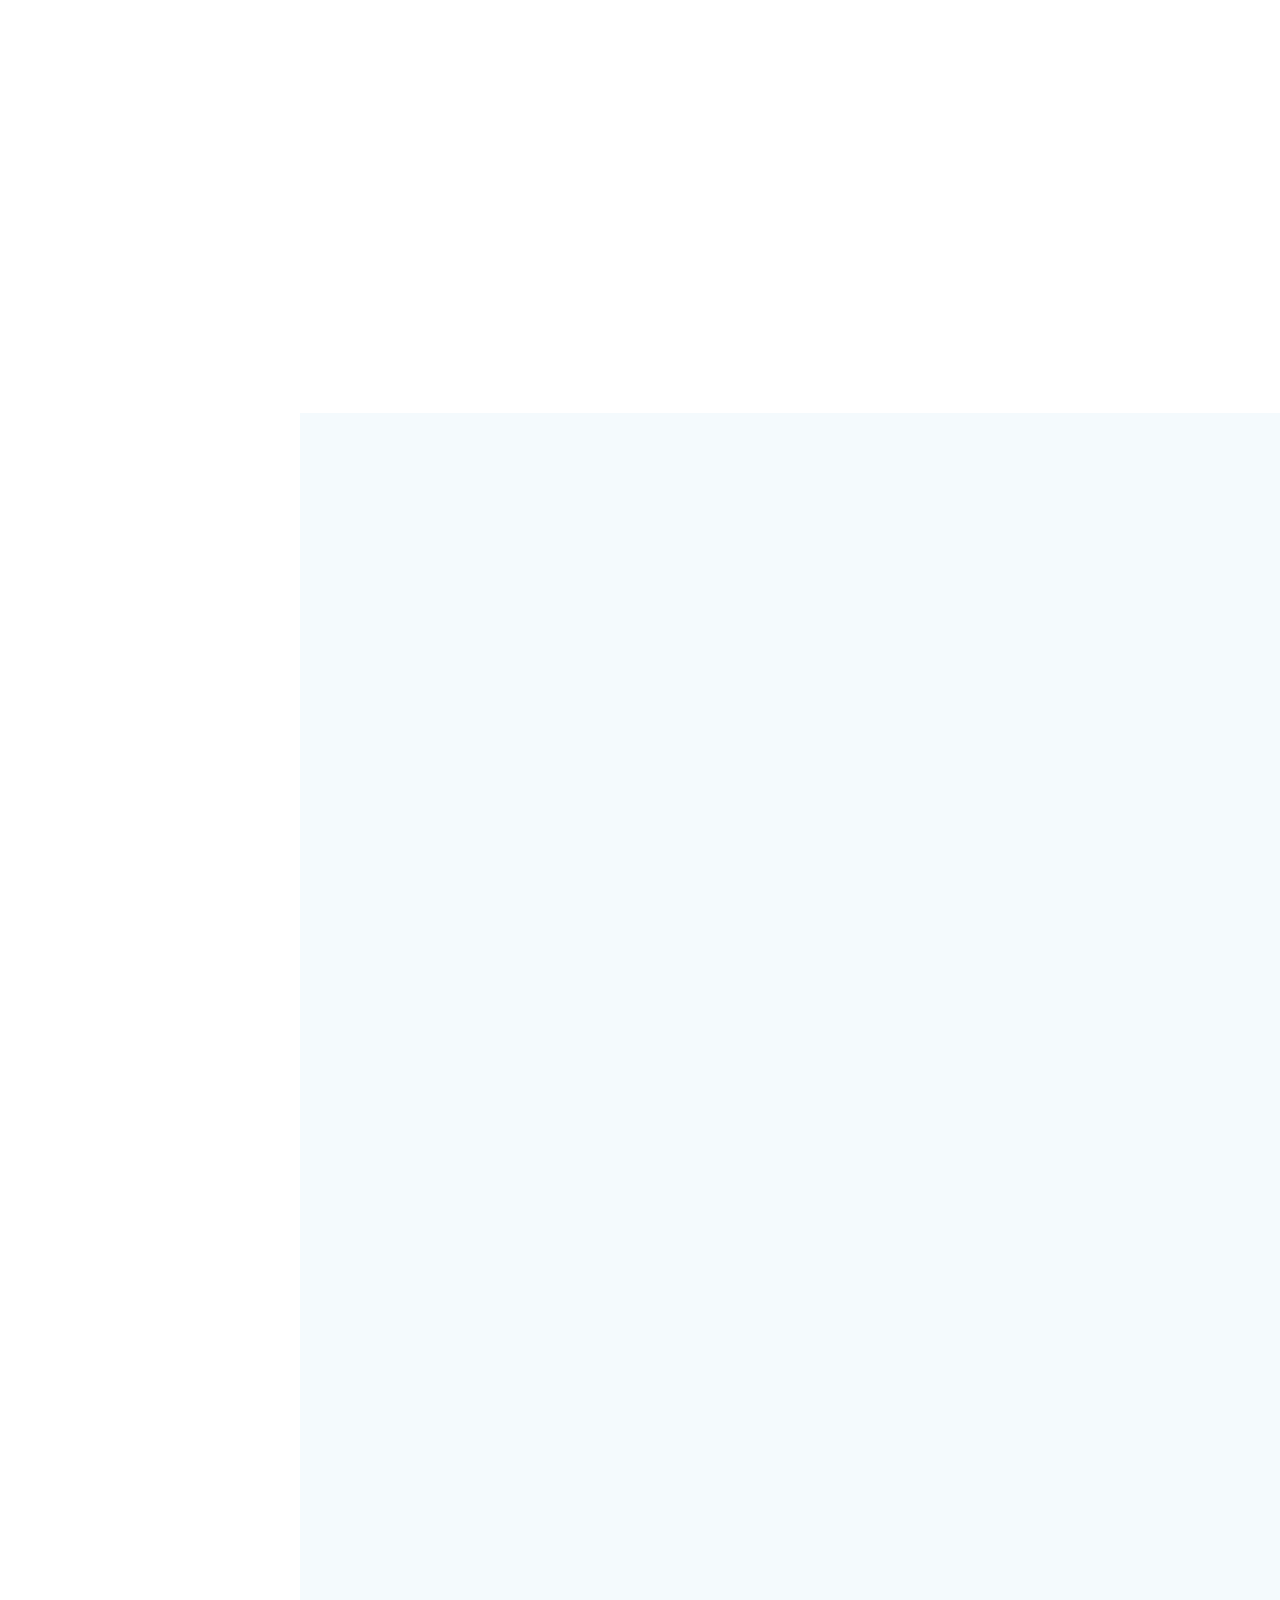
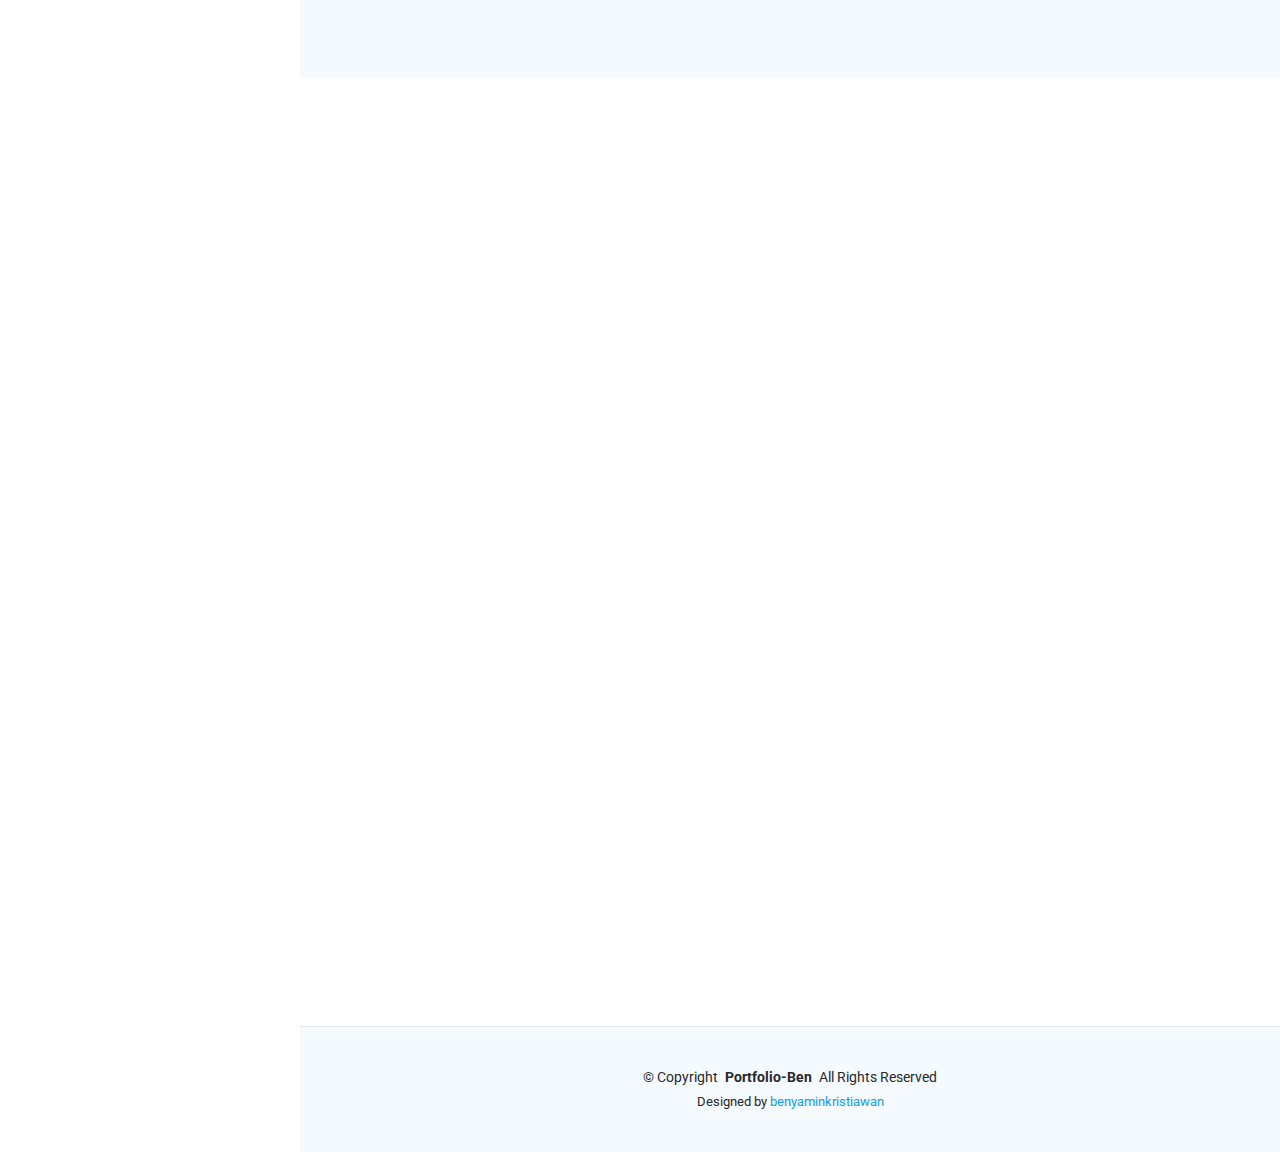
==== commit 1be813bf: "delete testimonial" ====
--- a/index.html
+++ b/index.html
@@ -617,14 +617,14 @@
 
     </section>-->
 
-    <!-- Testimonials Section -->
+    <!-- 
     <section id="testimonials" class="testimonials section light-background">
 
-      <!-- Section Title -->
+      
       <div class="container section-title" data-aos="fade-up">
         <h2>Testimonials</h2>
         <p>What they are saying about me</p>
-      </div><!-- End Section Title -->
+      </div>
 
       <div class="container" data-aos="fade-up" data-aos-delay="100">
 
@@ -667,7 +667,7 @@
                 <h3>Saul Goodman</h3>
                 <h4>Ceo &amp; Founder</h4>
               </div>
-            </div><!-- End testimonial item -->
+            </div>
 
             <div class="swiper-slide">
               <div class="testimonial-item">
@@ -680,7 +680,7 @@
                 <h3>Sara Wilsson</h3>
                 <h4>Designer</h4>
               </div>
-            </div><!-- End testimonial item -->
+            </div>
 
             <div class="swiper-slide">
               <div class="testimonial-item">
@@ -693,7 +693,7 @@
                 <h3>Jena Karlis</h3>
                 <h4>Store Owner</h4>
               </div>
-            </div><!-- End testimonial item -->
+            </div>
 
             <div class="swiper-slide">
               <div class="testimonial-item">
@@ -706,7 +706,7 @@
                 <h3>Matt Brandon</h3>
                 <h4>Freelancer</h4>
               </div>
-            </div><!-- End testimonial item -->
+            </div>
 
             <div class="swiper-slide">
               <div class="testimonial-item">
@@ -719,7 +719,7 @@
                 <h3>John Larson</h3>
                 <h4>Entrepreneur</h4>
               </div>
-            </div><!-- End testimonial item -->
+            </div>
 
           </div>
           <div class="swiper-pagination"></div>
@@ -727,7 +727,7 @@
 
       </div>
 
-    </section><!-- /Testimonials Section -->
+    </section>
 
     <!-- Contact Section -->
     <section id="contact" class="contact section">
